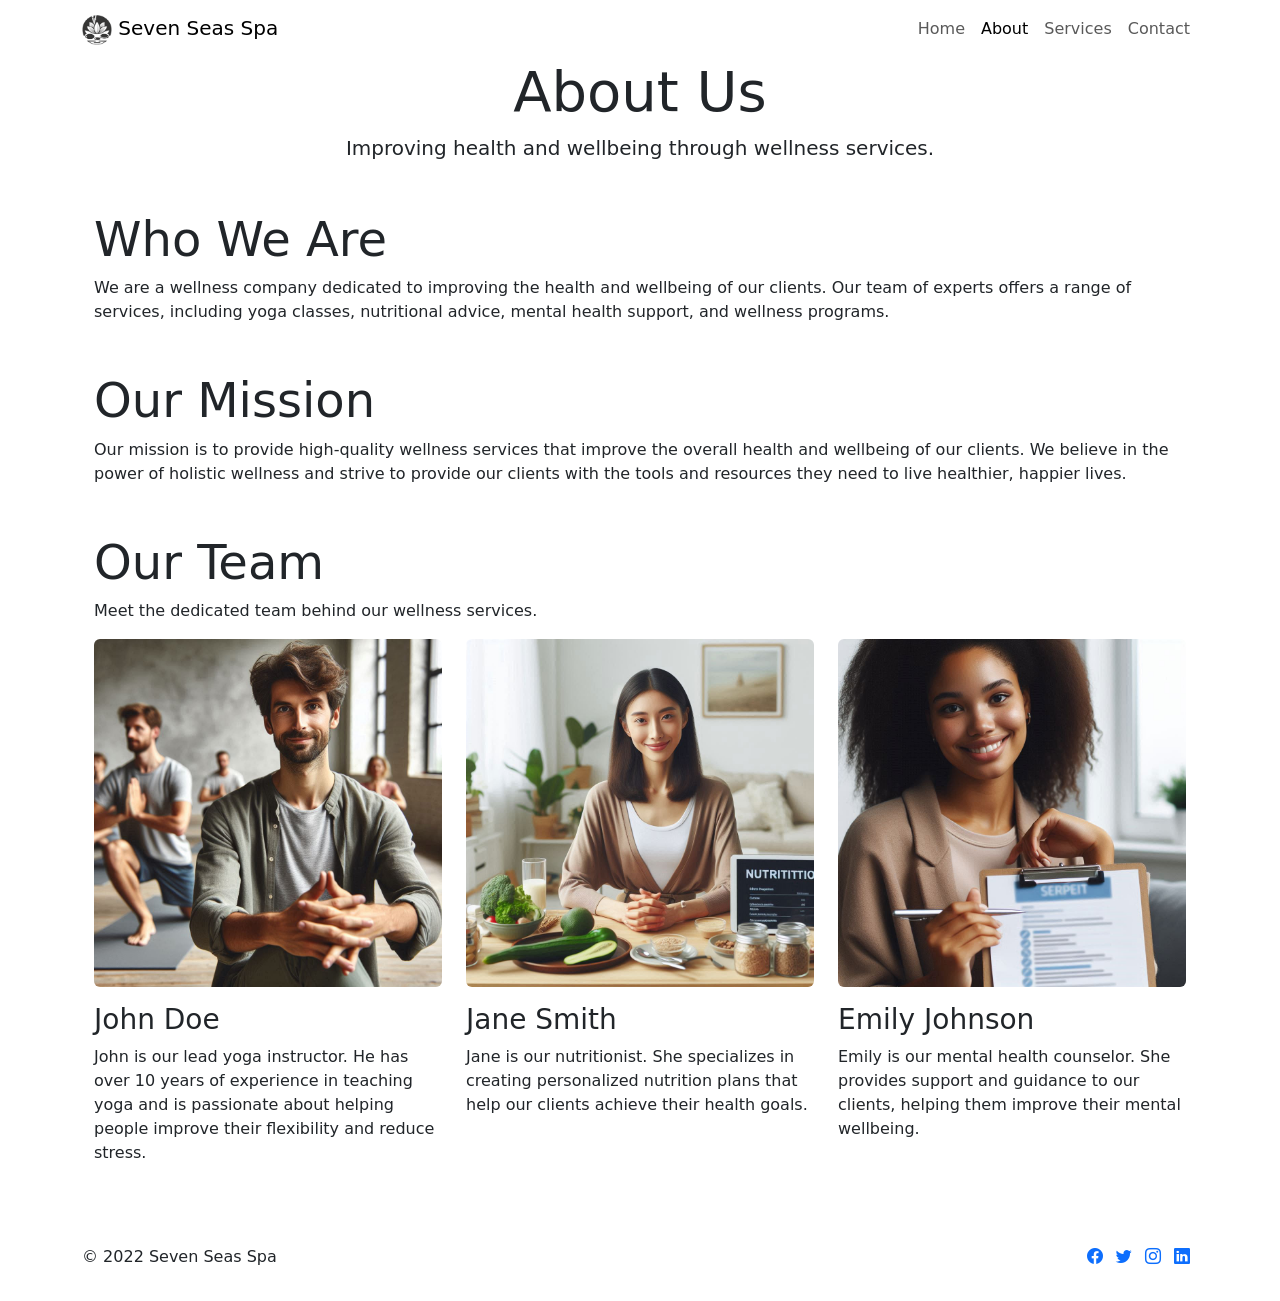
==== about.html @ 70fdc815 "contact / about / thankyou.html pages added" ====
<!DOCTYPE html>
<html lang="en">

<head>
    <meta charset="UTF-8">
    <meta name="viewport" content="width=device-width, initial-scale=1.0">
    <link href="https://cdn.jsdelivr.net/npm/bootstrap@5.3.3/dist/css/bootstrap.min.css" rel="stylesheet"
        integrity="sha384-QWTKZyjpPEjISv5WaRU9OFeRpok6YctnYmDr5pNlyT2bRjXh0JMhjY6hW+ALEwIH" crossorigin="anonymous">
    <link rel="stylesheet" href="https://cdn.jsdelivr.net/npm/bootstrap-icons@1.11.3/font/bootstrap-icons.min.css">
    <link href="https://fonts.googleapis.com/css2?family=Handlee&display=swap" rel="stylesheet">
    <link href="assets/css/styles.css" rel="stylesheet">
    <title>Seven Seas Spa</title>
</head>

<body>
    <!-- Navigation Bar -->
    <nav class="navbar navbar-expand-lg navbar-light bg-white navbar-custom">
        <div class="container">
            <a class="navbar-brand" href="#">
                <img src="assets/images/logo.png" alt="Logo" width="30" height="30">
                Seven Seas Spa
            </a>
            <button class="navbar-toggler" type="button" data-bs-toggle="collapse" data-bs-target="#navbarNav"
                aria-controls="navbarNav" aria-expanded="false" aria-label="Toggle navigation">
                <span class="navbar-toggler-icon"></span>
            </button>
            <div class="collapse navbar-collapse" id="navbarNav">
                <ul class="navbar-nav ms-auto">
                    <li class="nav-item">
                        <a class="nav-link" aria-current="page" href="index.html">Home</a>
                    </li>
                    <li class="nav-item">
                        <a class="nav-link active" href="about.html">About</a>
                    </li>
                    <li class="nav-item">
                        <a class="nav-link" href="#">Services</a>
                    </li>
                    <li class="nav-item">
                        <a class="nav-link" href="contact.html">Contact</a>
                    </li>
                </ul>
            </div>
        </div>
    </nav>

    <!-- Hero Section -->
    <header class="hero text-center" id="mainContent">
        <div class="container">
            <h1 class="display-4">About Us</h1>
            <p class="lead">Improving health and wellbeing through wellness services.</p>
        </div>
    </header>

    <!-- Main Section -->
    <main class="container my-5">
        <div class="container">
            <h2 class="display-5">Who We Are</h2>
            <p>We are a wellness company dedicated to improving the health and wellbeing of our clients. Our team of
                experts offers a range of services, including yoga classes, nutritional advice, mental health support,
                and wellness programs.</p>

            <!-- About Us Section -->
            <section class="my-5">
                <h2 class="display-5">Our Mission</h2>
                <p>Our mission is to provide high-quality wellness services that improve the overall health and
                    wellbeing of our clients. We believe in the power of holistic wellness and strive to provide our
                    clients with the tools and resources they need to live healthier, happier lives.</p>
            </section>

            <!-- Our Team Section -->
            <section class="my-5">
                <h2 class="display-5">Our Team</h2>
                <p>Meet the dedicated team behind our wellness services.</p>

                <div class="row">
                    <div class="col-md-4">
                        <img src="./assets/images/john_doe.png" alt="John Doe" class="img-fluid rounded mb-3">
                        <h3>John Doe</h3>
                        <p>John is our lead yoga instructor. He has over 10 years of experience in teaching yoga and is
                            passionate about helping people improve their flexibility and reduce stress.</p>
                    </div>
                    <div class="col-md-4">
                        <img src="./assets/images/jane_smith.png" alt="Jane Smith" class="img-fluid rounded mb-3">
                        <h3>Jane Smith</h3>
                        <p>Jane is our nutritionist. She specializes in creating personalized nutrition plans that help
                            our clients achieve their health goals.</p>
                    </div>
                    <div class="col-md-4">
                        <img src="./assets/images/emily_johnson.png" alt="Emily Johnson" class="img-fluid rounded mb-3">
                        <h3>Emily Johnson</h3>
                        <p>Emily is our mental health counselor. She provides support and guidance to our clients,
                            helping them improve their mental wellbeing.</p>
                    </div>
                </div>
            </section>
        </div>
    </main>

    <!-- Footer -->
    <footer class="footer text-center text-lg-start py-3 mt-auto">
        <div class="container">
            <div class="row">
                <div class="col-md-6 text-md-start mb-3 mb-md-0">
                    <p>© 2022 Seven Seas Spa</p>
                </div>
                <div class="col-md-6 text-md-end">
                    <a href="https://www.facebook.com/Code.InstituteIRL/" target="_blank" rel="noopener noreferrer"
                        aria-label="Visit our Facebook page" class="me-2"><i class="bi bi-facebook"></i></a>
                    <a href="https://x.com/codeinstitute" target="_blank" rel="noopener noreferrer"
                        aria-label="Follow us on Twitter" class="me-2"><i class="bi bi-twitter"></i></a>
                    <a href="https://www.instagram.com/codeinstitute/" target="_blank" rel="noopener noreferrer"
                        aria-label="Follow us on Instagram" class="me-2"><i class="bi bi-instagram"></i></a>
                    <a href="https://www.linkedin.com/school/code-institute/" target="_blank" rel="noopener noreferrer"
                        aria-label="Connect with us on LinkedIn" class="me-2"><i class="bi bi-linkedin"></i></a>
                </div>
            </div>
        </div>
    </footer>

    <script src="https://cdn.jsdelivr.net/npm/bootstrap@5.3.3/dist/js/bootstrap.bundle.min.js"
        integrity="sha384-YvpcrYf0tY3lHB60NNkmXc5s9fDVZLESaAA55NDzOxhy9GkcIdslK1eN7N6jIeHz"
        crossorigin="anonymous"></script>

</body>

</html>
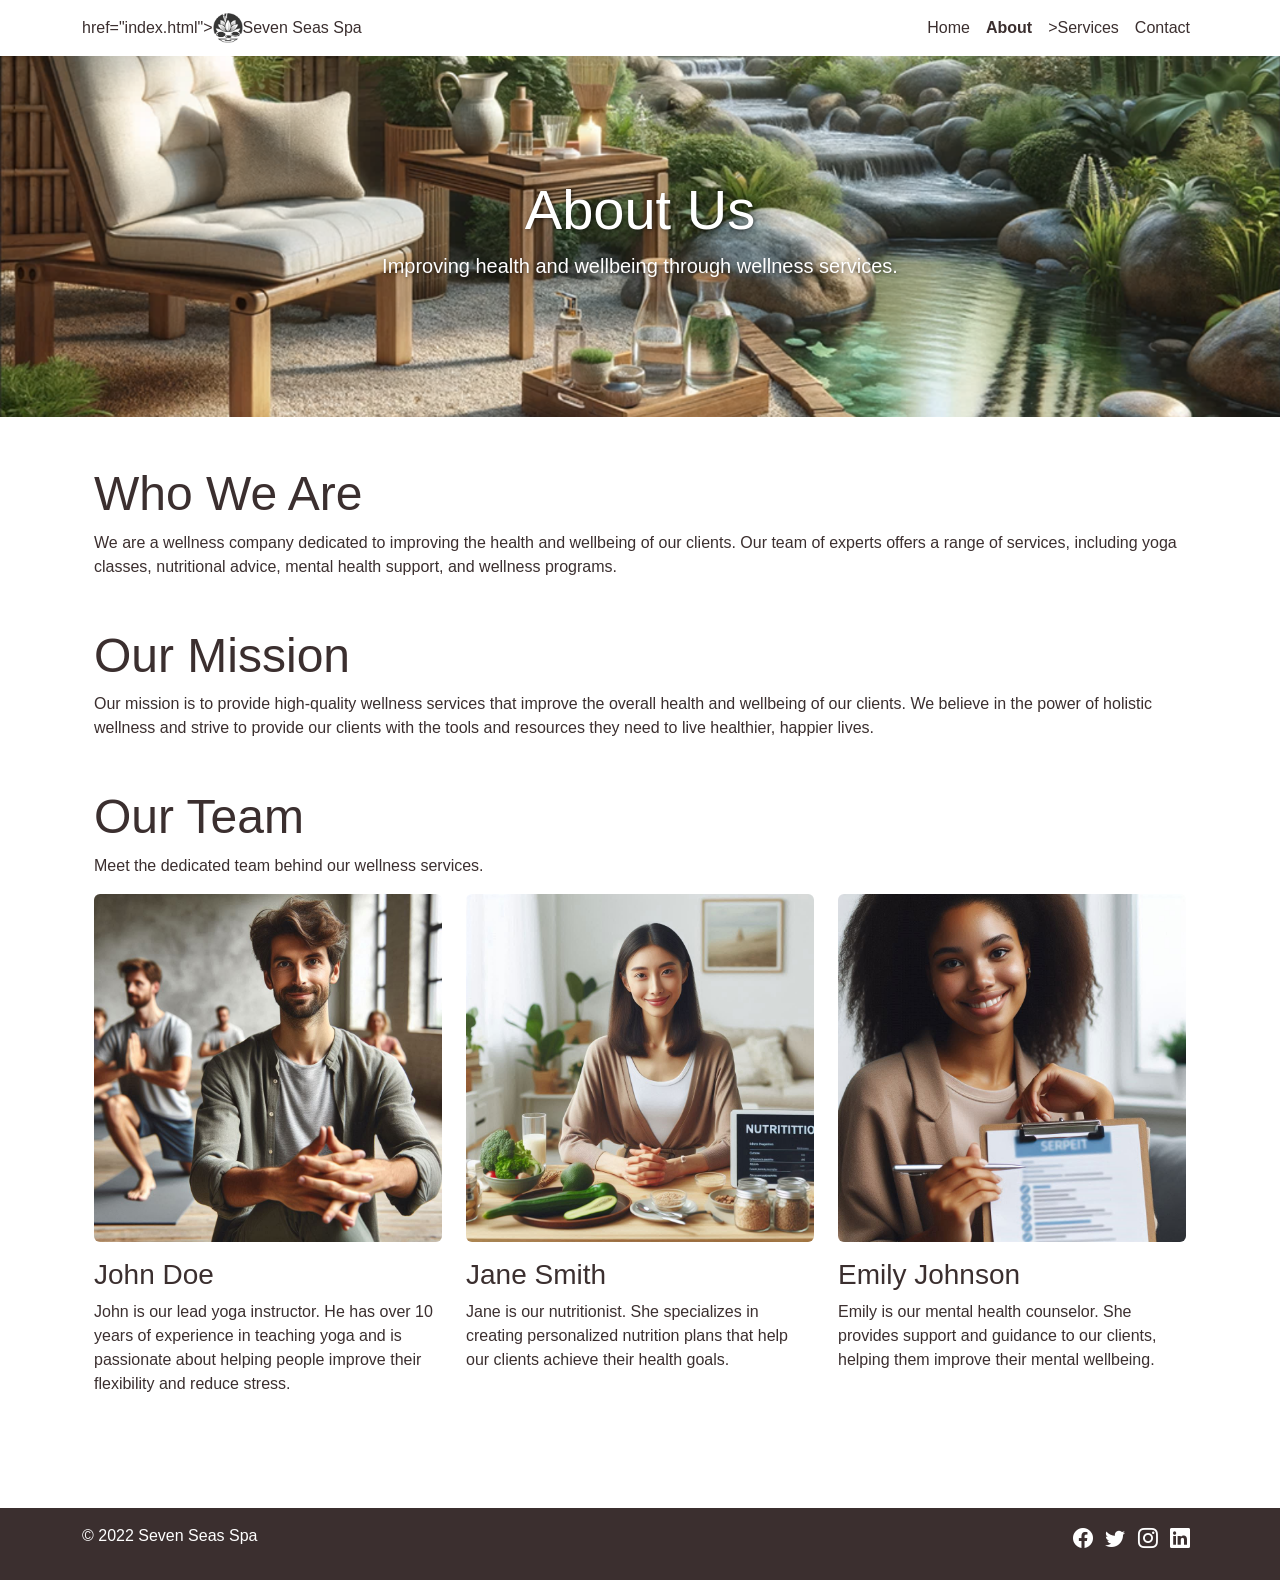
==== commit 95a257e7: "css file added" ====
--- a/about.html
+++ b/about.html
@@ -16,7 +16,7 @@
     <!-- Navigation Bar -->
     <nav class="navbar navbar-expand-lg navbar-light bg-white navbar-custom">
         <div class="container">
-            <a class="navbar-brand" href="#">
+            href="index.html">
                 <img src="assets/images/logo.png" alt="Logo" width="30" height="30">
                 Seven Seas Spa
             </a>
@@ -33,7 +33,7 @@
                         <a class="nav-link active" href="about.html">About</a>
                     </li>
                     <li class="nav-item">
-                        <a class="nav-link" href="#">Services</a>
+                        <a class="nav-link" href="index.html">>Services</a>
                     </li>
                     <li class="nav-item">
                         <a class="nav-link" href="contact.html">Contact</a>
--- a/assets/css/styles.css
+++ b/assets/css/styles.css
@@ -0,0 +1,82 @@
+/* Seven Seas Spa: shared styles for every page */
+
+body {
+    font-family: Arial, sans-serif;
+    color: #3B2F2F;
+    display: flex;
+    flex-direction: column;
+    min-height: 100vh;
+}
+
+/* Navbar */
+.navbar-custom {
+    --bs-navbar-color: #3B2F2F;
+    --bs-navbar-hover-color: #3B2F2F;
+    --bs-navbar-brand-color: #3B2F2F;
+    --bs-navbar-brand-hover-color: #3B2F2F;
+    --bs-navbar-active-color: #3B2F2F;
+}
+
+.navbar-custom .nav-link.active {
+    font-weight: 600;
+}
+
+/* Hero: the path starts from this CSS file, so ../ goes up to assets */
+.hero {
+    background: url("../images/hero.png") no-repeat center center;
+    background-size: cover;
+    color: #ffffff;
+    padding: 120px 0;
+}
+
+.hero h1,
+.hero .lead {
+    text-shadow: 1px 1px 4px rgba(0, 0, 0, 0.6);
+}
+
+.hero-part-1 {
+    display: block;
+    font-family: "Handlee", cursive;
+}
+
+.hero-part-2 {
+    display: block;
+    font-weight: bold;
+}
+
+/* Service cards */
+.card {
+    transition: transform 0.2s ease;
+}
+
+.card:hover,
+.card:focus {
+    transform: translateY(-4px);
+}
+
+/* Testimonials */
+.testimonial {
+    padding: 0 60px;
+}
+
+.testimonial-image {
+    width: 120px;
+    height: 120px;
+    object-fit: cover;
+}
+
+.carousel-control-prev-icon,
+.carousel-control-next-icon {
+    filter: invert(1);
+}
+
+/* Footer */
+.footer {
+    background-color: #3B2F2F;
+    color: #ffffff;
+}
+
+.footer a {
+    color: #ffffff;
+    font-size: 1.25rem;
+}
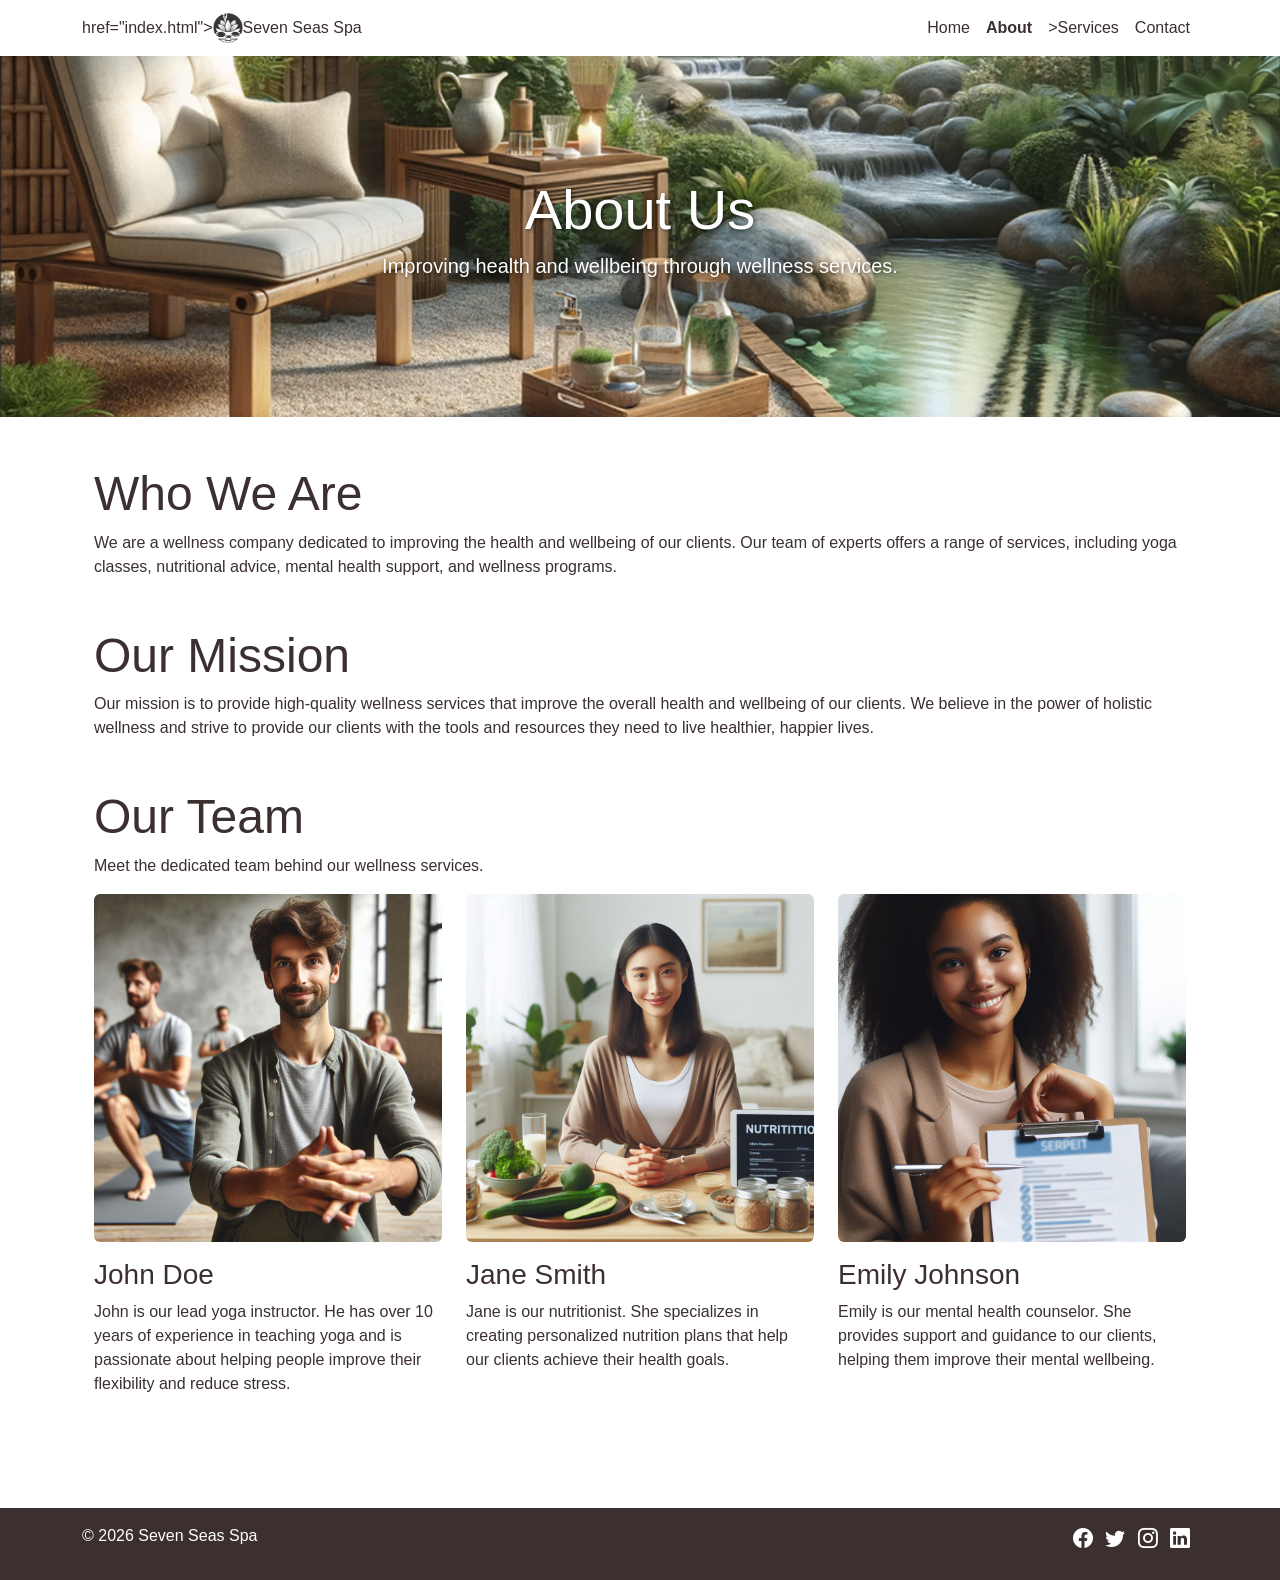
==== commit df91cd54: "© copyright year updated" ====
--- a/about.html
+++ b/about.html
@@ -101,7 +101,7 @@
         <div class="container">
             <div class="row">
                 <div class="col-md-6 text-md-start mb-3 mb-md-0">
-                    <p>© 2022 Seven Seas Spa</p>
+                    <p>© 2026 Seven Seas Spa</p>
                 </div>
                 <div class="col-md-6 text-md-end">
                     <a href="https://www.facebook.com/Code.InstituteIRL/" target="_blank" rel="noopener noreferrer"
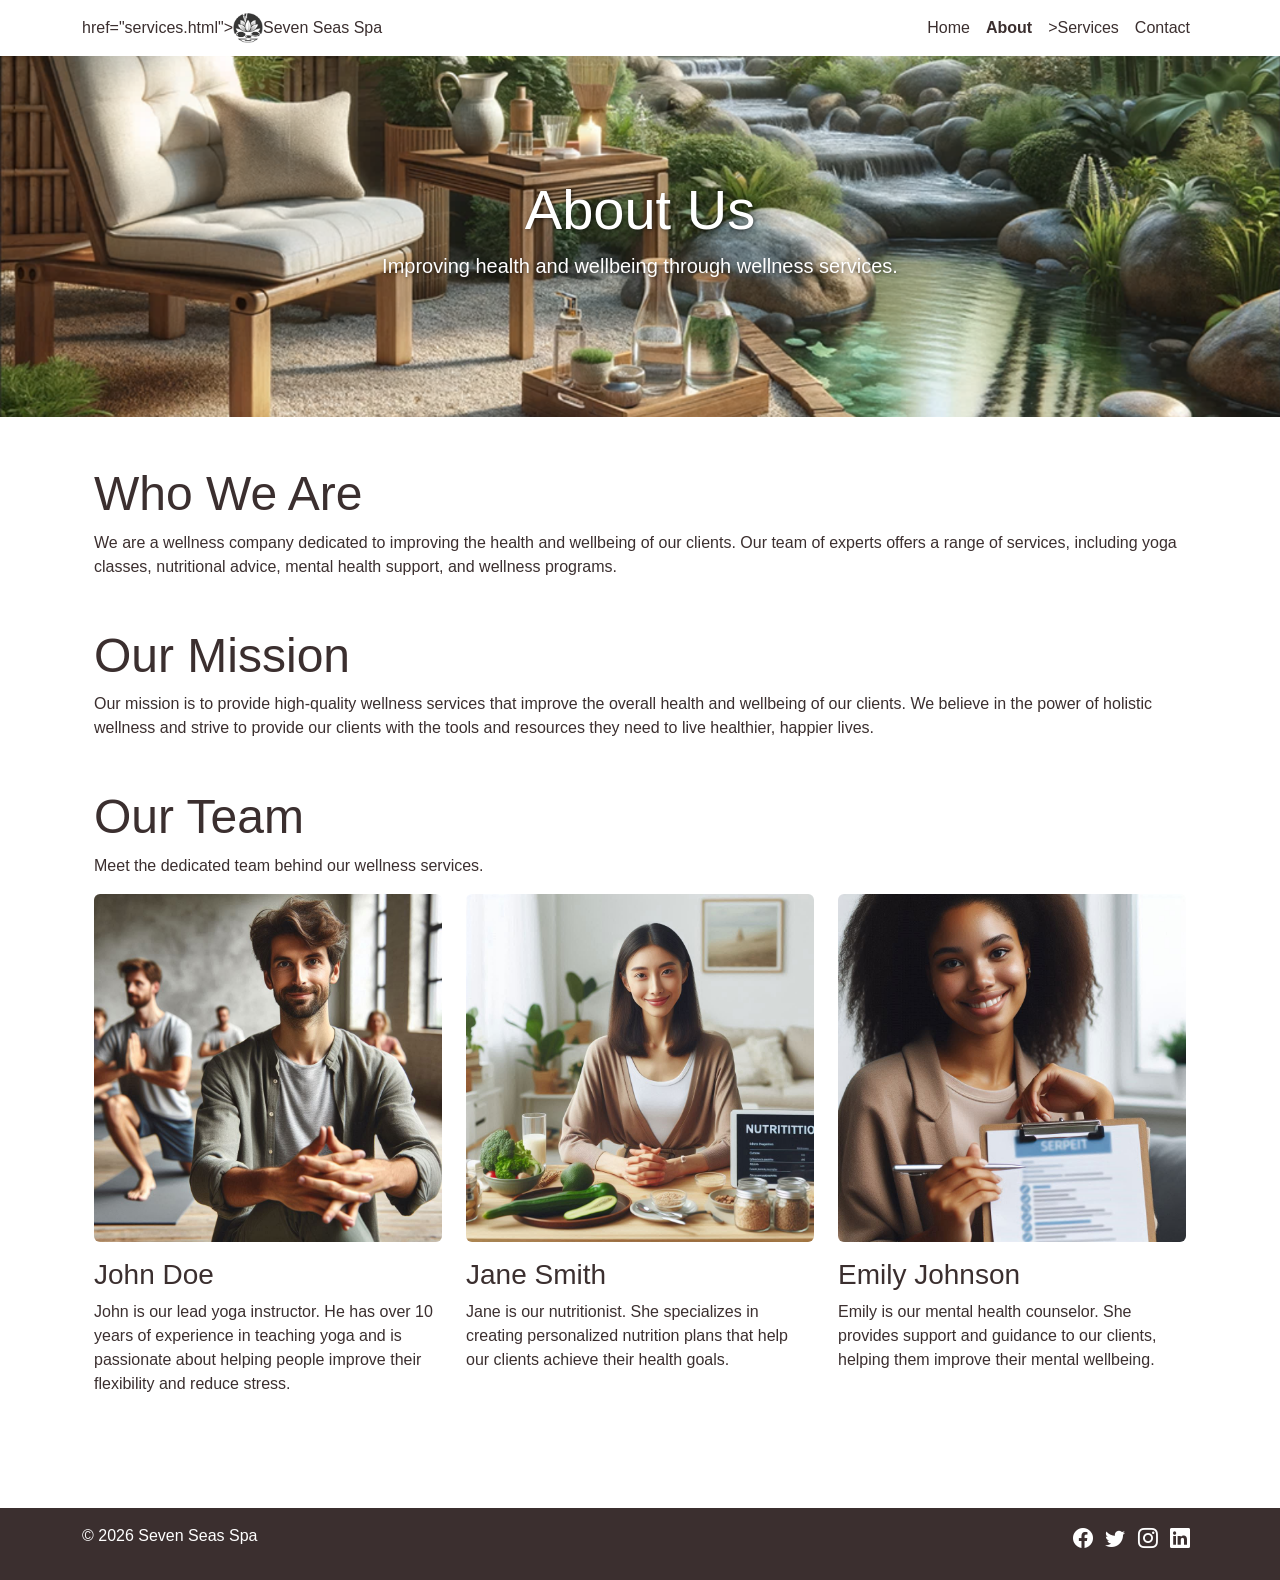
==== commit c7e61214: "html corrections" ====
--- a/about.html
+++ b/about.html
@@ -16,7 +16,7 @@
     <!-- Navigation Bar -->
     <nav class="navbar navbar-expand-lg navbar-light bg-white navbar-custom">
         <div class="container">
-            href="index.html">
+            href="services.html">
                 <img src="assets/images/logo.png" alt="Logo" width="30" height="30">
                 Seven Seas Spa
             </a>
